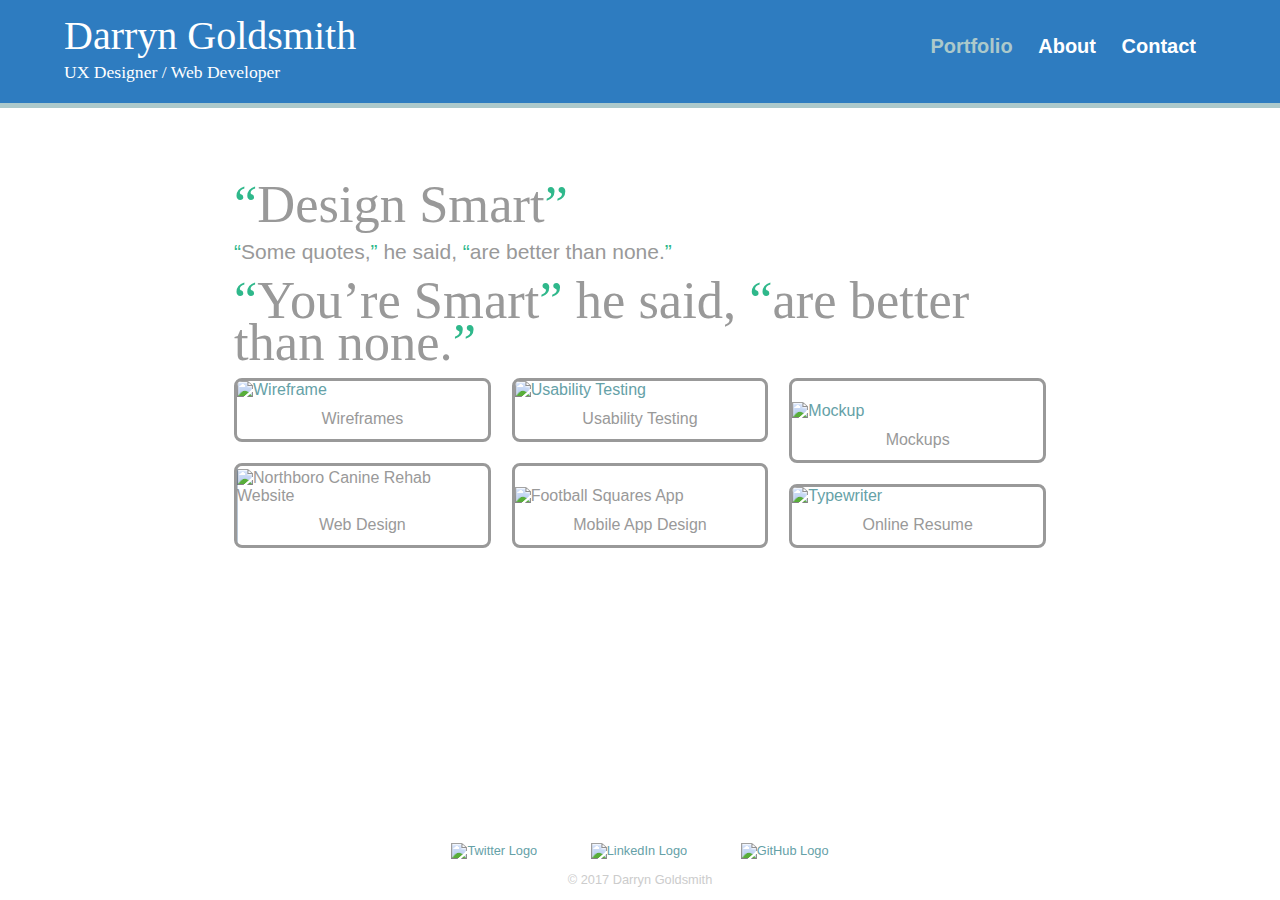
==== index.html @ 8bb469cf "More typography changes" ====
<!DOCTYPE html>
<html lang="en-US">
  <head>
    <script src="https://use.typekit.net/zjy1kaw.js"></script>
    <script>try{Typekit.load({ async: true });}catch(e){}</script>
    <meta charset="utf-8">
    <title>Portfolio - Darryn Goldsmith - UX Designer / Web Developer</title>
    <!--<link href='http://fonts.googleapis.com/css?family=Changa+One%7COpen+Sans:400,800' rel='stylesheet' type='text/css'>-->
    <link rel="stylesheet" href="css/normalize.css">
    <link rel="stylesheet" href="css/main.css">
    <link rel="stylesheet" href="css/grid.css">
    <link rel="stylesheet" href="css/media-queries.css">
    <link rel="stylesheet" href="css/interactions.css">
    <link rel="stylesheet" href="css/playground.css">
    <meta name="viewport" content="width=device-width, initial-scale=1.0">
  </head>
  <body>
    <header>
      <a href="index.html" id="home">
        <h1>Darryn Goldsmith</h1>
        <h2>UX Designer / Web Developer</h2>
      </a>
      <nav>
        <ul>
          <li><a href="index.html" class="selected">Portfolio</a></li>
          <li><a href="about.html">About</a></li>
          <li><a href="contact.html">Contact</a></li>
        </ul>
      </nav>
    </header>
    <div id="wrapper">
      <h1 class="zork"><span style="color:#2fb88b">“</span>Design Smart<span style="color:#2fb88b">”</span></h1>
      <q>Some quotes,</q> he said, <q>are better than none.</q>
      <h1 class="zork"><q>You’re Smart</q> he said, <q>are better than none.</q></h1>
      <div class="grid">
        <div class="wireframe card color">
          <a href="img/wireframe.png">
            <figure>
              <img src="img/wireframe.png" alt="Wireframe">
              <figcaption>Wireframes</figcaption>
            </figure>
            <div class="photo-overlay">
              <h3>WIREFRAMES</h3>
              <p>Designs are sketched quickly allowing immediate and meaningful feedback. Sketch-style wireframes help
                focus the conversation on content and interaction, not minute details.</p>
            </div>
          </a>
        </div>
        <div class="usability card color">
          <a href="img/testing.jpg">
            <figure>
              <img src="img/testing.jpg" alt="Usability Testing">
              <figcaption>Usability Testing</figcaption>
            </figure>
            <div class="photo-overlay">
              <h3>USABILITY TESTING</h3>
              <p>Tests help understand how users interact with the design and allow modifications before creating the final product.</p>
            </div>
          </a>
        </div>
        <div class="mockup card color">
          <a href="https://indd.adobe.com/view/da1ed19e-8f7f-4a84-9724-35ffbcd9054d">
            <figure>
              <img src="img/mockup.jpg" alt="Mockup">
              <figcaption>Mockups</figcaption>
            </figure>
            <div class="photo-overlay light">
              <h3>MOCKUPS</h3>
              <p>High-fidelity layouts help visualize style and inspire creativity with a greater emphasis on finer details.</p>
            </div>
          </a>
        </div>
        <div class="mobile slide card color">
        <!-- TODO: let's use JavaScript to make this selectable on touch devices -->
          <figure>
            <img src="img/party.jpg" alt="Football Squares App">
            <figcaption>Mobile App Design</figcaption>
          </figure>
          <div class="photo-overlay">
            <h3>MOBILE APP DESIGN</h3>
            <p>iOS design, development and consulting help to get your idea to the App Store with the least resistance.</p>
            <a href="https://youtu.be/G5rwhh_zbtA" class="button">
              YouTube Demo
            </a>
          </div>
        </div>
        <div class="web slide card color">
          <figure>
            <img src="img/ncrfc.jpg" alt="Northboro Canine Rehab Website">
            <figcaption>Web Design</figcaption>
          </figure>
          <div class="photo-overlay">
            <h3>WEB DESIGN</h3>
            <p>Research-driven strategy, art direction, and responsive design are the hallmarks for a successful site.</p>
            <a href="http://yournewcastle.design/" class="button">
              Rehab Site
            </a>
          </div>
        </div>
        <div class="resume card color">
          <a href="https://rev007.github.io/frontend-nanodegree-resume/">
            <figure>
              <img class="resume" src="img/resume.jpg" alt="Typewriter">
              <figcaption>Online Resume</figcaption>
            </figure>
          </a>
        </div>
      </div>
      <!--end .grid-->
    </div>
    <!--end #flex-container-->
      <footer>
        <a href="http://twitter.com/waltdoubler" target="_blank"><img src="img/twitter.svg" alt="Twitter Logo" class="social-icon"></a>
        <a href="http://linkedin.com/in/darryn-goldsmith" target="_blank"><img src="img/linkedin-wrap-darryn.png" alt="LinkedIn Logo" class="social-icon"></a>
        <a href="https://github.com/rev007" target="_blank"><img src="img/github-wrap-darryn.png" alt="GitHub Logo" class="social-icon"></a>
        <p>&copy; 2017 Darryn Goldsmith</p>
      </footer>
  </body>
</html>
---- css/main.css ----
/*********************
GENERAL
*********************/

* {
	box-sizing: border-box;
}

body {
  /*font-family: 'Open Sans', sans-serif; !* falls back to sans-serif if google is down *!*/
  display: flex;
  flex-direction: column;
  min-height: 100vh;
}

#wrapper {
  max-width: 940px;
  margin: 0 auto;
  padding: 0 5%;
  flex: 1;
}

a {
  text-decoration: none;
}

img {
  max-width: 100%; /* fill images to the size of the parent container */
}

h3 {
  margin: 0 0 1em 0;
}


/*********************
HEADING
*********************/

header {
  float: left;
  margin: 0 0 30px 0;
  padding: 5px 0 0 0;
  width: 100%;
}

#home {
  text-align: center;
  margin: 0;
}

h1 {
  margin: 15px 0;
}

h2 {
  margin: -5px 0 0;
}


/*********************
NAVIGATION
*********************/

nav {
  text-align: center;
  padding: 10px 0;
  margin: 20px 0 0;
}

nav ul {
  list-style: none;
  margin: 0 10px;
  padding: 0;
}

nav li {
  display: inline-block;
}

nav a {
  padding: 15px 10px;
}


/*********************
FOOTER
*********************/

footer {
  text-align: center;
  padding-top: 50px;
  color: #ccc;
}

.social-icon {
  width: 30px;
  height: 30px;
  margin: 0 15px;
}


/*********************
COLORS
*********************/

/* site body */
body {
  background-color: #fff;
  color: #999;
}

header {
  background: #2e7cc0;
  border-color: #599a68;
}

/* home link text */
h1, h2 {
  color: #fff;
}

/* other links */
a {
  color: #65a1a7;
}

/* nav link */
nav a, nav a:visited {
  color: #fff;
}

/* selected nav link */
nav a.selected, nav a:hover {
  color: #acc9cb;
  transition: 0.3s ease-out;
}


/*********************
PORTFOLIO PAGE
*********************/

.card {
  position: relative; /* used to set photo's overlay position */
  overflow: hidden; /* prevents transforms outside of the container */
  border: solid #999;
  border-radius: .5em;
}

figure {
  height: 100%;
  display: flex;
  flex-direction: column;
  justify-content: space-between;
}

figcaption {
  text-align: center;
  line-height: 2.5;
  color: #999;
}

.photo {
  height: 100%;
  display: flex;
  flex-direction: column;
  justify-content: flex-end;
}

/* ---- Photo Overlay ---- */

.photo-overlay {
  position: absolute;
  top: 0;
  right: 0;
  bottom: 0;
  left: 0;
  text-align: center;
  color: #fff;
  background: rgba(0,0,0, .5);
  padding: .3em;
  display: flex;
  flex-direction: column;
  justify-content: center;
  align-items: center;
}

/* overlay adjustments for images that are already dark */
.light {
  background: rgba(0,0,0, .4);
}

.slide .photo-overlay {
  opacity: 1;
  background: #345d88;
}

/* ---- Buttons ---- */

.button {
  color: #fff;
  font-weight: 700;
  display: block;
  text-align: center;
  text-decoration: none;
  padding: .3em .8em;
  background: #58a linear-gradient(hsla(0,0%,100%,.2), transparent);
  border-radius: .2em;
  box-shadow: 0 .05em .25em rgba(0,0,0,.5);
  text-shadow: 0 -.05em .05em rgba(0,0,0,.5);
  line-height: 1.5;
}


/*********************
ABOUT PAGE
*********************/

.profile-photo {
  display: block;
  max-width: 150px;
  margin: 0 auto 30px;
  border-radius: 100%;
}


/*********************
CONTACT PAGE
*********************/

.contact-info {
  list-style: none;
  padding: 0;
  margin: 0;
  font-size: 0.9em;
}

.contact-info a {
  display: block;
  min-height: 20px;
  width: fit-content;
  background-repeat: no-repeat;
  background-size: 20px 20px;
  padding: 0 0 0 30px;
  margin: 0 0 10px;
}

.contact-info li.phone a {
  background-image: url('../img/phone.svg');
}

.contact-info li.mail a {
  background-image: url('../img/mail.svg');
}

.contact-info li.twitter a {
  background-image: url('../img/twitter.svg');
}
---- css/grid.css ----
/*********************
FLEXBOX LAYOUT
*********************/

.grid {
    display: flex;
    flex-wrap: wrap;
    justify-content: center;
}

/*.grid > .card {*/
    /*flex: 1;*/
/*}*/

/*********************
GRID LAYOUT
*********************/

.grid {
    display: grid;
    grid-gap: 1em;
}

/*@media screen and (min-width: 30em) {*/
@media screen and (min-width: 480px) {

    .grid {
        grid-template-columns: 1fr 1fr;
    }

    .wireframe {
        grid-row: 1 / 3;
    }

    .usability {
        grid-row: 1 / 3;
    }

    .mockup {
        grid-row: 3 / 6;
    }

    .mobile {
        grid-row: 3 / 5;
    }

    .web {
        grid-row: 5 / 7;
        grid-column: 2 / 3;
    }

    .resume {
        grid-row: 6 / 7;
        grid-column: 1 / 2;
    }

}

/*@media screen and (min-width: 41em) {*/
@media screen and (min-width: 656px) {

    .grid {
        grid-template-columns: 1fr 1fr 1fr;
    }

    .wireframe {
        grid-row: 1 / 3;
    }

    .usability {
        grid-row: 1 / 3;
    }

    .mockup {
        grid-row: 1 / 4;
    }

    .slide {
        grid-row: 3 / 5;
    }

    .web {
        grid-column: 1 / 2;
    }

    .resume {
        grid-row: 4 / 5;
        grid-column: 3 / 4;
    }

}
---- css/media-queries.css ----
/*********************
MEDIA QUERIES
*********************/

/*@media screen and (min-width: 30em) {*/
@media screen and (min-width: 480px) {

  .social-icon {
    margin: 0 25px;
  }

  /*********************
  CONTACT PAGE
  *********************/

  #primary {
    width: 50%;
    float: left;
  }

  #secondary {
    width: 40%;
    float: right;
  }

  /*********************
  MATH FOR THREE COLUMN LAYOUT

  3 columns * (2.5% left margin + 2.5 right margin) = 15% space taken by margins

  100% - 15% = 85% left over

  85% / 3 = 28.333% note that you should resist rounding numbers like these off
  *********************/


  /*********************
  ABOUT PAGE
  *********************/

  .profile-photo {
    float: left;
    margin: 0 5% 80px 0;
  }

}

/*@media screen and (min-width: 41em) {*/
@media screen and (min-width: 656px) {


  /*********************
  HEADER
  *********************/

  nav {
    background: none;
    float: right;
    margin-right: 5%;
    text-align: right;
    width: 45%;
  }

  #home {
    float: left;
    margin-left: 5%;
    text-align: left;
  }

  h2 {
    margin-bottom: 20px;
  }

  header {
    border-bottom: 5px solid #acc9cb;
    margin-bottom: 60px;
  }

}
---- css/interactions.css ----
/***********************
TRANSITIONS & TRANSFORMS
***********************/

.card,
img {
    transition: .5s;
}

.card img {
    transform-origin: 0 0;
}

/* origin will scale to the word 'resume' on hover */
.card .resume {
    /*transform-origin: 100% 0;*/
    transform-origin: 100% 100%;
}

.card:hover {
    transform: scale(1.1);
}

/* scale should cover image caption which is replaced by overlay <h3> */
.card:hover img {
    transform: scale(1.24);
}

/* scale mockup less so it doesn't overlap adjacent card */
.card:hover .mockup {
    transform: scale(1.7);
}

/* scale resume more to do what??? */
.card:hover .resume {
    transform: scale(1.65);
}


/*********************
OVERLAY TRANSITIONS
*********************/

.photo-overlay {
    opacity: 0;
    transition: .5s;
}

.photo-overlay:hover {
    opacity: 1;
}

.slide .photo-overlay {
    transform: translateX(-100%);
}

.slide:hover .photo-overlay {
    transform: translateX(0);
}

.slide:hover img {
    transform: translateX(100%);
}


/*********************
BUTTON TRANSITIONS
*********************/

.button {
    opacity: 0;
    transition: opacity .2s .5s, background .2s .1s, box-shadow .3s 0s;
    transition-timing-function: ease-out;
}

.button:hover {
    background: rgba(74, 137, 202, 1);
    box-shadow: 0 0 0 2px rgba(255, 255, 255, .7);
}

.card:hover .button {
    opacity: 1;
}
---- css/playground.css ----
body {
    font-family: "source-sans-pro",sans-serif;
    font-weight: 400;
    font-style: normal;
}

#wrapper {
    font-size: 15px;
}

/*********************
HEADING
*********************/

h1,
h2,
h3 {
    font-family: 'jubilat', serif;
    font-weight: 400;
}

h1 {
    font-size: 1.75em;
    line-height: 0.8em;
}

h2 {
    font-size: 0.8em;
}


/*********************
NAVIGATION
*********************/

nav a {
    font-weight: 600;
}


/*********************
FOOTER
*********************/

footer {
    font-size: 0.8em;
}

/*********************
CARD
*********************/

.card {
    font-size: 1rem;
}

.button {
    font-weight: 600;
}


/*********************
MEDIA QUERIES
*********************/

/*@media screen and (min-width: 30em) {*/
/*@media screen and (min-width: 480px) {*/
/*}*/


/*and (min-width : 768px)*/
/*and (max-width : 1024px) {*/

@media only screen and (min-width: 641px) { /* min-width 40.063em, medium screens */

    /*body {*/
        /*font-weight: 400;*/
    /*}*/

    /*h3 {*/
        /*font-family: 'jubilat', serif;*/
    /*}*/

    #wrapper {
        font-weight: 300;
    }

    h1,
    h2 {
        font-family: 'jubilat-thin', serif;
    }

    h1 {
        font-size: 2.5em;
    }

    h2 {
        font-size: 1.1em;
    }

    nav {
        font-size: 1.25em;
    }

    #wrapper {
        font-size: 21px;
    }

}

/*@media screen and (min-width: 41em) {*/
/*@media screen and (min-width: 656px) {*/

@media only screen and (min-width: 1025px) { /* min-width 64.063em, large screens */

    body {
        /*font-size: 18px;*/
        font-weight: 300;
    }

    h1,
    h2,
    h3 {
        font-family: "jubilat-thin",serif;
    }

    /*h1 {*/
        /*font-size: 2.5em;*/
    /*}*/

    /*h2 {*/
        /*font-size: 1.1em;*/
    /*}*/

    /*nav {*/
        /*font-size: 1.25em;*/
    /*}*/

    /*#wrapper {*/
        /*font-size: 21px;*/
    /*}*/

}

.zork {
    color: #999;
}

q::before {
    content: "“";
    color: #2fb88b;
}

q::after {
    content: "”";
    color: #2fb88b;
}

.card {
    width: 30%;
    margin: 10px;
}

@supports (display: grid) {
    .card {
        width: initial;
        margin: initial;
    }

    figure {
        justify-content: flex-end;
    }
}
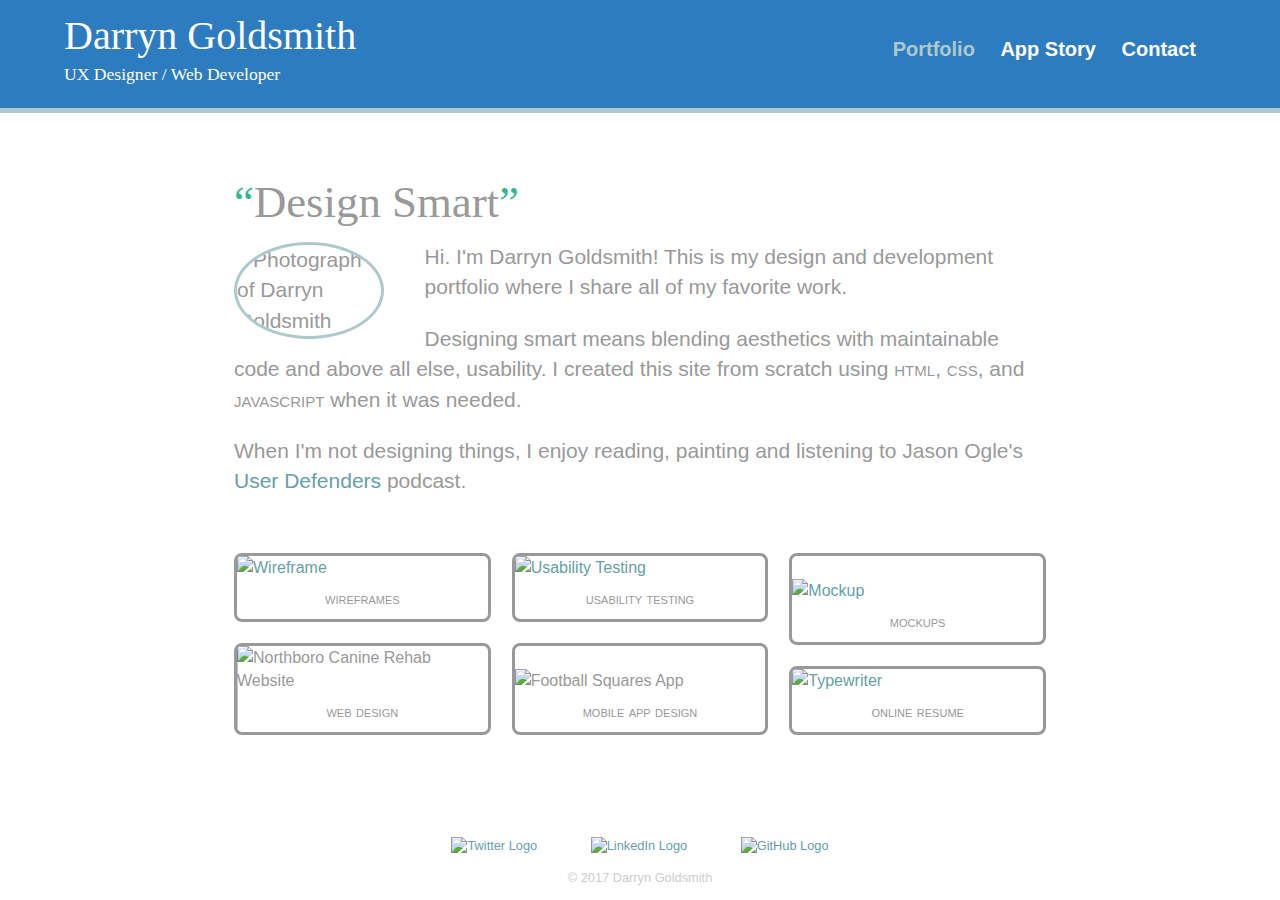
==== commit b04d83f4: "Moved about section to the portfolio section" ====
--- a/index.html
+++ b/index.html
@@ -23,21 +23,34 @@
       <nav>
         <ul>
           <li><a href="index.html" class="selected">Portfolio</a></li>
-          <li><a href="about.html">About</a></li>
+          <li><a href="story.html">App Story</a></li>
           <li><a href="contact.html">Contact</a></li>
         </ul>
       </nav>
     </header>
     <div id="wrapper">
-      <h1 class="zork"><span style="color:#2fb88b">“</span>Design Smart<span style="color:#2fb88b">”</span></h1>
-      <q>Some quotes,</q> he said, <q>are better than none.</q>
-      <h1 class="zork"><q>You’re Smart</q> he said, <q>are better than none.</q></h1>
+      <h1 class="quote"><q>Design Smart</q></h1>
+      <section>
+        <img src="img/darryn.jpg" alt="Photograph of Darryn Goldsmith" class="profile-photo">
+        <!--<h3 class="zork"><q>You’re Smart</q> he said, <q>are better than none.</q></h3>-->
+        <p>
+          Hi. I'm Darryn Goldsmith! This is my design and development portfolio where I share all of my favorite work.
+        </p>
+        <p>
+          Designing smart means blending aesthetics with maintainable code and above all else, usability.
+          I created this site from scratch using <span class="small-cap">html</span>, <span class="small-cap">css</span>,
+          and <span class="small-cap">javascript</span> when it was needed.
+        </p>
+        <p>
+          When I'm not designing things, I enjoy reading, painting and listening to Jason Ogle's <a href="http://userdefenders.com" target="_blank">User Defenders</a> podcast.
+        </p>
+      </section>
       <div class="grid">
         <div class="wireframe card color">
           <a href="img/wireframe.png">
             <figure>
               <img src="img/wireframe.png" alt="Wireframe">
-              <figcaption>Wireframes</figcaption>
+              <figcaption>wireframes</figcaption>
             </figure>
             <div class="photo-overlay">
               <h3>WIREFRAMES</h3>
@@ -50,7 +63,7 @@
           <a href="img/testing.jpg">
             <figure>
               <img src="img/testing.jpg" alt="Usability Testing">
-              <figcaption>Usability Testing</figcaption>
+              <figcaption>usability testing</figcaption>
             </figure>
             <div class="photo-overlay">
               <h3>USABILITY TESTING</h3>
@@ -62,7 +75,7 @@
           <a href="https://indd.adobe.com/view/da1ed19e-8f7f-4a84-9724-35ffbcd9054d">
             <figure>
               <img src="img/mockup.jpg" alt="Mockup">
-              <figcaption>Mockups</figcaption>
+              <figcaption>mockups</figcaption>
             </figure>
             <div class="photo-overlay light">
               <h3>MOCKUPS</h3>
@@ -74,7 +87,7 @@
         <!-- TODO: let's use JavaScript to make this selectable on touch devices -->
           <figure>
             <img src="img/party.jpg" alt="Football Squares App">
-            <figcaption>Mobile App Design</figcaption>
+            <figcaption>mobile app design</figcaption>
           </figure>
           <div class="photo-overlay">
             <h3>MOBILE APP DESIGN</h3>
@@ -87,7 +100,7 @@
         <div class="web slide card color">
           <figure>
             <img src="img/ncrfc.jpg" alt="Northboro Canine Rehab Website">
-            <figcaption>Web Design</figcaption>
+            <figcaption>web design</figcaption>
           </figure>
           <div class="photo-overlay">
             <h3>WEB DESIGN</h3>
@@ -101,7 +114,7 @@
           <a href="https://rev007.github.io/frontend-nanodegree-resume/">
             <figure>
               <img class="resume" src="img/resume.jpg" alt="Typewriter">
-              <figcaption>Online Resume</figcaption>
+              <figcaption>online resume</figcaption>
             </figure>
           </a>
         </div>
--- a/css/main.css
+++ b/css/main.css
@@ -38,7 +38,7 @@
 *********************/
 
 header {
-  float: left;
+  /*float: left;*/
   margin: 0 0 30px 0;
   padding: 5px 0 0 0;
   width: 100%;
@@ -221,7 +221,8 @@
   display: block;
   max-width: 150px;
   margin: 0 auto 30px;
-  border-radius: 100%;
+  border-radius: 50%;
+  border: 3px solid #acc9cb;
 }
 
 
--- a/css/media-queries.css
+++ b/css/media-queries.css
@@ -40,7 +40,7 @@
 
   .profile-photo {
     float: left;
-    margin: 0 5% 80px 0;
+    margin: 0 5% 0 0;
   }
 
 }
--- a/css/playground.css
+++ b/css/playground.css
@@ -2,15 +2,26 @@
     font-family: "source-sans-pro",sans-serif;
     font-weight: 400;
     font-style: normal;
+    line-height: 1.45;
 }
 
 #wrapper {
     font-size: 15px;
 }
 
+.grid {
+    padding-top: 35px;
+}
+
 /*********************
 HEADING
 *********************/
+
+header {
+    position: fixed;
+    top: 0;
+    z-index: 10;
+}
 
 h1,
 h2,
@@ -37,6 +48,14 @@
     font-weight: 600;
 }
 
+/*********************
+WRAPPER
+*********************/
+
+#wrapper {
+    padding-top: 170px;
+}
+
 
 /*********************
 FOOTER
@@ -58,28 +77,41 @@
     font-weight: 600;
 }
 
+/*********************
+OTHER
+*********************/
+
+.quote {
+    font-size: 1.5rem;
+    color: #999;
+}
+
+q::before {
+    content: "“";
+    color: #2fb88b;
+}
+
+q::after {
+    content: "”";
+    color: #2fb88b;
+}
+
+.card {
+    width: 30%;
+    margin: 10px;
+}
+
+figcaption,
+.small-cap {
+    font-variant: small-caps;
+}
+
 
 /*********************
 MEDIA QUERIES
 *********************/
 
-/*@media screen and (min-width: 30em) {*/
-/*@media screen and (min-width: 480px) {*/
-/*}*/
-
-
-/*and (min-width : 768px)*/
-/*and (max-width : 1024px) {*/
-
 @media only screen and (min-width: 641px) { /* min-width 40.063em, medium screens */
-
-    /*body {*/
-        /*font-weight: 400;*/
-    /*}*/
-
-    /*h3 {*/
-        /*font-family: 'jubilat', serif;*/
-    /*}*/
 
     #wrapper {
         font-weight: 300;
@@ -106,6 +138,10 @@
         font-size: 21px;
     }
 
+    .quote {
+        font-size: 2.5rem;
+    }
+
 }
 
 /*@media screen and (min-width: 41em) {*/
@@ -122,6 +158,10 @@
     h2,
     h3 {
         font-family: "jubilat-thin",serif;
+    }
+
+    .quote {
+        font-size: 2.8rem;
     }
 
     /*h1 {*/
@@ -142,25 +182,6 @@
 
 }
 
-.zork {
-    color: #999;
-}
-
-q::before {
-    content: "“";
-    color: #2fb88b;
-}
-
-q::after {
-    content: "”";
-    color: #2fb88b;
-}
-
-.card {
-    width: 30%;
-    margin: 10px;
-}
-
 @supports (display: grid) {
     .card {
         width: initial;
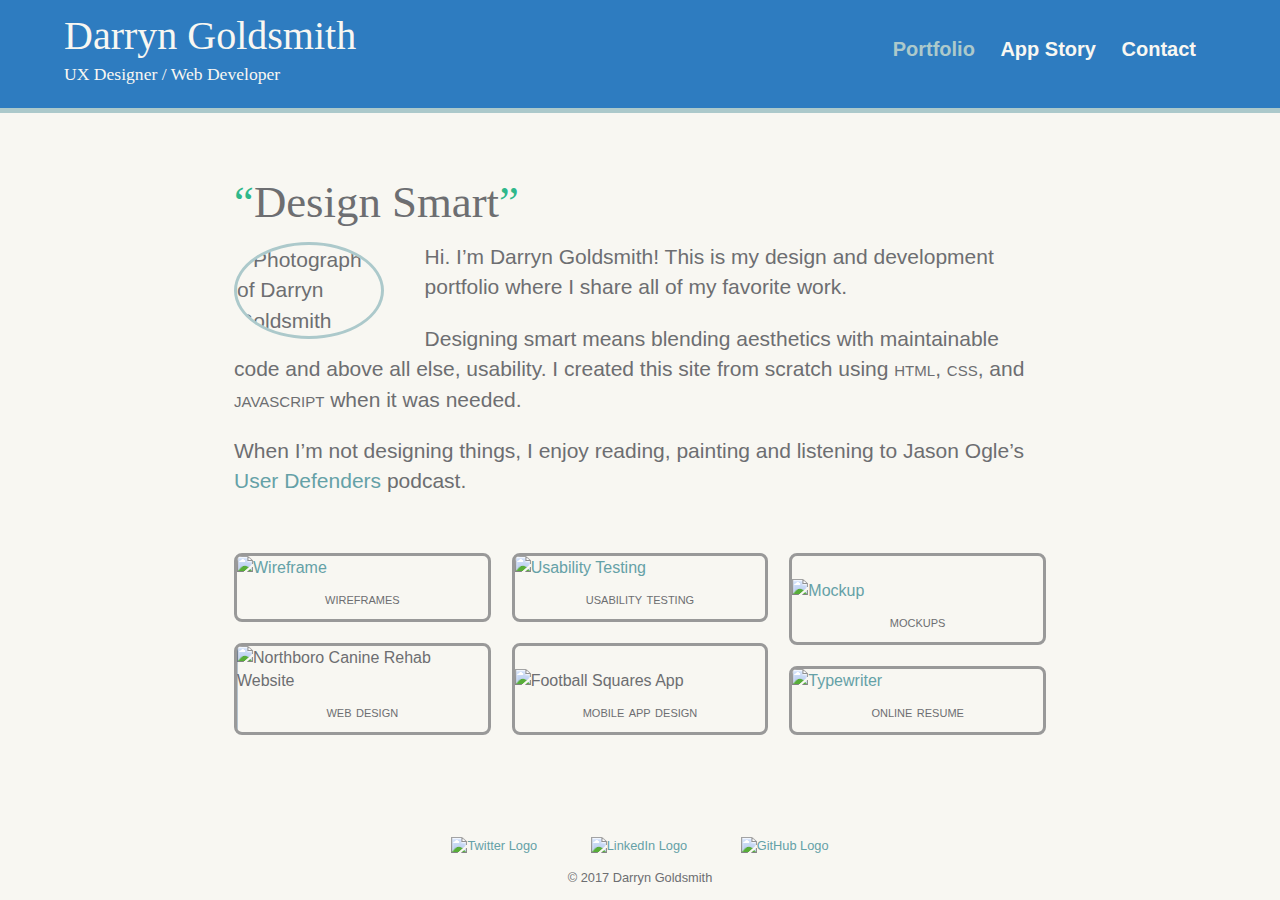
==== commit 1e5cf930: "Basic grid added" ====
--- a/index.html
+++ b/index.html
@@ -34,7 +34,7 @@
         <img src="img/darryn.jpg" alt="Photograph of Darryn Goldsmith" class="profile-photo">
         <!--<h3 class="zork"><q>You’re Smart</q> he said, <q>are better than none.</q></h3>-->
         <p>
-          Hi. I'm Darryn Goldsmith! This is my design and development portfolio where I share all of my favorite work.
+          Hi. I’m Darryn Goldsmith! This is my design and development portfolio where I share all of my favorite work.
         </p>
         <p>
           Designing smart means blending aesthetics with maintainable code and above all else, usability.
@@ -42,10 +42,10 @@
           and <span class="small-cap">javascript</span> when it was needed.
         </p>
         <p>
-          When I'm not designing things, I enjoy reading, painting and listening to Jason Ogle's <a href="http://userdefenders.com" target="_blank">User Defenders</a> podcast.
+          When I’m not designing things, I enjoy reading, painting and listening to Jason Ogle’s <a href="http://userdefenders.com" target="_blank">User Defenders</a> podcast.
         </p>
       </section>
-      <div class="grid">
+      <div id="portfolio-grid">
         <div class="wireframe card color">
           <a href="img/wireframe.png">
             <figure>
@@ -119,7 +119,7 @@
           </a>
         </div>
       </div>
-      <!--end .grid-->
+      <!--end .portfolio-grid-->
     </div>
     <!--end #flex-container-->
       <footer>
--- a/css/main.css
+++ b/css/main.css
@@ -90,7 +90,7 @@
 footer {
   text-align: center;
   padding-top: 50px;
-  color: #ccc;
+  color: #6d6e71;
 }
 
 .social-icon {
@@ -127,7 +127,8 @@
 
 /* nav link */
 nav a, nav a:visited {
-  color: #fff;
+  /*color: #fff;*/
+  color: #f8f7f2;
 }
 
 /* selected nav link */
@@ -140,6 +141,14 @@
 /*********************
 PORTFOLIO PAGE
 *********************/
+
+.profile-photo {
+  display: block;
+  max-width: 150px;
+  margin: 0 auto 30px;
+  border-radius: 50%;
+  border: 3px solid #acc9cb;
+}
 
 .card {
   position: relative; /* used to set photo's overlay position */
@@ -158,7 +167,7 @@
 figcaption {
   text-align: center;
   line-height: 2.5;
-  color: #999;
+  color: #6d6e71;
 }
 
 .photo {
@@ -214,14 +223,14 @@
 
 
 /*********************
-ABOUT PAGE
-*********************/
-
-.profile-photo {
-  display: block;
-  max-width: 150px;
-  margin: 0 auto 30px;
-  border-radius: 50%;
+STORY PAGE
+*********************/
+
+.story-football {
+  display: block;
+  max-width: 120px;
+  margin: 10px auto 30px;
+  border-radius: 7%;
   border: 3px solid #acc9cb;
 }
 
--- a/css/grid.css
+++ b/css/grid.css
@@ -2,7 +2,7 @@
 FLEXBOX LAYOUT
 *********************/
 
-.grid {
+#portfolio-grid {
     display: flex;
     flex-wrap: wrap;
     justify-content: center;
@@ -16,15 +16,27 @@
 GRID LAYOUT
 *********************/
 
-.grid {
+#portfolio-grid {
     display: grid;
     grid-gap: 1em;
+}
+
+#story-grid {
+    display: grid;
+    /*width: 100%;*/
+    /*max-width: 770px;*/
+    /*margin: 10% auto;*/
+    padding-top: 35px;
+    grid-template-columns: 1fr;
+    grid-template-rows: auto 200px 200px auto 200px 200px 200px auto 200px 200px auto;
+    /*grid-gap: 25px;*/
+    grid-gap: 1.5em;
 }
 
 /*@media screen and (min-width: 30em) {*/
 @media screen and (min-width: 480px) {
 
-    .grid {
+    #portfolio-grid {
         grid-template-columns: 1fr 1fr;
     }
 
@@ -59,7 +71,7 @@
 /*@media screen and (min-width: 41em) {*/
 @media screen and (min-width: 656px) {
 
-    .grid {
+    #portfolio-grid {
         grid-template-columns: 1fr 1fr 1fr;
     }
 
--- a/css/playground.css
+++ b/css/playground.css
@@ -3,13 +3,16 @@
     font-weight: 400;
     font-style: normal;
     line-height: 1.45;
+    /*color: #999;*/
+    color: #6d6e71;
+    background: #f8f7f2;
 }
 
 #wrapper {
     font-size: 15px;
 }
 
-.grid {
+#portfolio-grid {
     padding-top: 35px;
 }
 
@@ -21,6 +24,11 @@
     position: fixed;
     top: 0;
     z-index: 10;
+}
+
+header h1,
+header h2 {
+    color: #f8f7f2;
 }
 
 h1,
@@ -28,6 +36,8 @@
 h3 {
     font-family: 'jubilat', serif;
     font-weight: 400;
+    /*color: #f8f7f2;*/
+    color: #6d6e71;
 }
 
 h1 {
@@ -39,6 +49,11 @@
     font-size: 0.8em;
 }
 
+.photo-overlay h3 {
+    color: #fff;
+}
+
+
 
 /*********************
 NAVIGATION
@@ -83,7 +98,7 @@
 
 .quote {
     font-size: 1.5rem;
-    color: #999;
+    color: #6d6e71;
 }
 
 q::before {
@@ -106,6 +121,10 @@
     font-variant: small-caps;
 }
 
+.story-title {
+    text-align: center;
+}
+
 
 /*********************
 MEDIA QUERIES
@@ -128,6 +147,10 @@
 
     h2 {
         font-size: 1.1em;
+    }
+
+    h3 {
+        font-weight: 600;
     }
 
     nav {
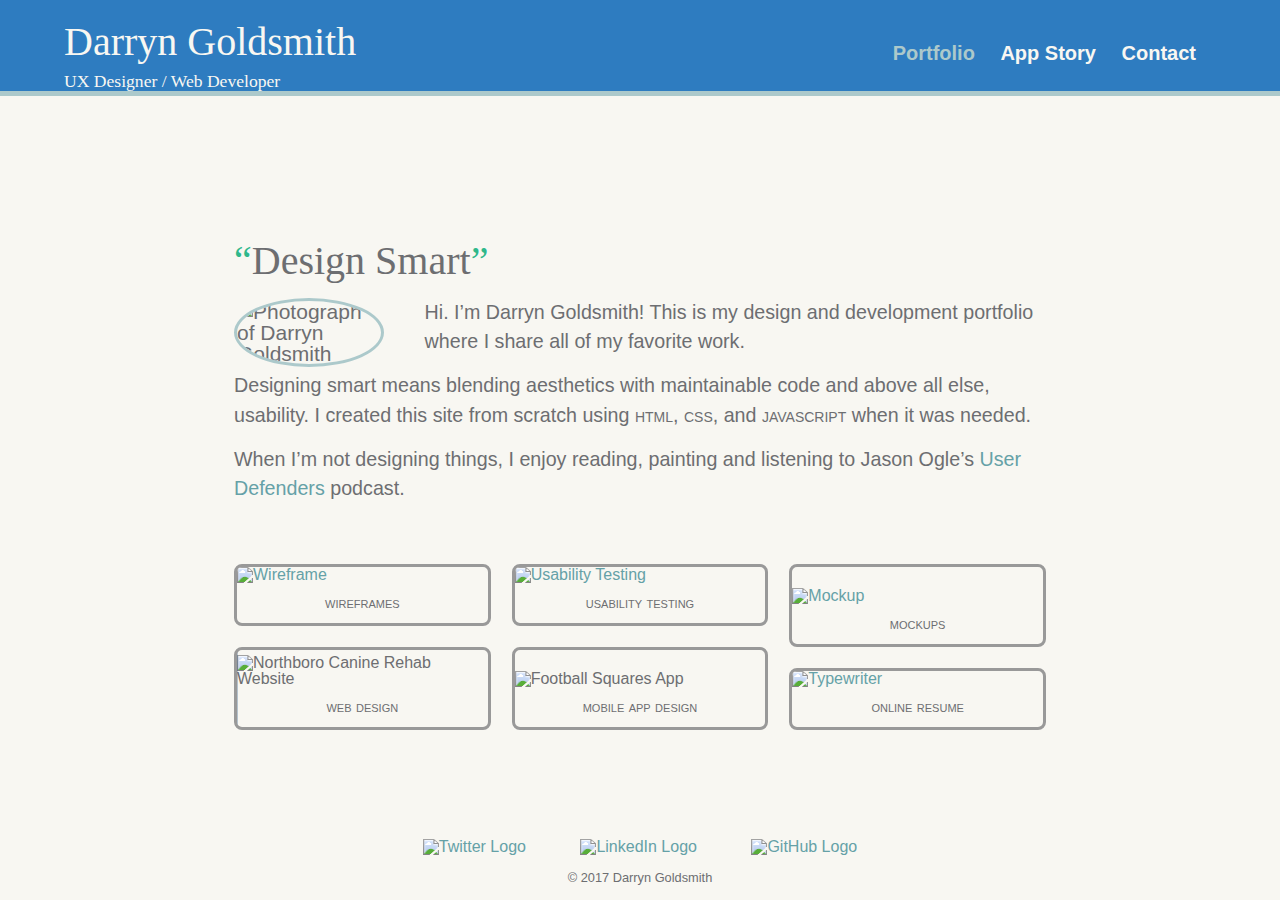
==== commit ce4c69ca: "Changes from pixels to ems" ====
--- a/index.html
+++ b/index.html
@@ -12,6 +12,7 @@
     <link rel="stylesheet" href="css/media-queries.css">
     <link rel="stylesheet" href="css/interactions.css">
     <link rel="stylesheet" href="css/playground.css">
+    <link rel="stylesheet" href="http://basehold.it/22">
     <meta name="viewport" content="width=device-width, initial-scale=1.0">
   </head>
   <body>
@@ -32,7 +33,6 @@
       <h1 class="quote"><q>Design Smart</q></h1>
       <section>
         <img src="img/darryn.jpg" alt="Photograph of Darryn Goldsmith" class="profile-photo">
-        <!--<h3 class="zork"><q>You’re Smart</q> he said, <q>are better than none.</q></h3>-->
         <p>
           Hi. I’m Darryn Goldsmith! This is my design and development portfolio where I share all of my favorite work.
         </p>
--- a/css/main.css
+++ b/css/main.css
@@ -7,7 +7,6 @@
 }
 
 body {
-  /*font-family: 'Open Sans', sans-serif; !* falls back to sans-serif if google is down *!*/
   display: flex;
   flex-direction: column;
   min-height: 100vh;
@@ -39,8 +38,7 @@
 
 header {
   /*float: left;*/
-  margin: 0 0 30px 0;
-  padding: 5px 0 0 0;
+  padding: .3125em 0 0 0;
   width: 100%;
 }
 
@@ -50,11 +48,9 @@
 }
 
 h1 {
-  margin: 15px 0;
 }
 
 h2 {
-  margin: -5px 0 0;
 }
 
 
@@ -64,8 +60,8 @@
 
 nav {
   text-align: center;
-  padding: 10px 0;
-  margin: 20px 0 0;
+  padding: .625em 0; /* 10px 0 */;
+  margin: 1.25em 0 0; /* 20px 0 0 */
 }
 
 nav ul {
@@ -88,9 +84,10 @@
 *********************/
 
 footer {
-  text-align: center;
-  padding-top: 50px;
-  color: #6d6e71;
+  /*text-align: center;*/
+  /*padding-top: 50px; !* 50px is desired padding-top on small screen *!*/
+  /*padding-top: 3.906em; !* 50px div 12.8px (font-size of footer at .8em) = 3.906 *!*/
+  /*color: #6d6e71;*/
 }
 
 .social-icon {
@@ -112,7 +109,7 @@
 
 header {
   background: #2e7cc0;
-  border-color: #599a68;
+  /*border-color: #599a68;*/
 }
 
 /* home link text */
@@ -127,7 +124,6 @@
 
 /* nav link */
 nav a, nav a:visited {
-  /*color: #fff;*/
   color: #f8f7f2;
 }
 
@@ -145,7 +141,7 @@
 .profile-photo {
   display: block;
   max-width: 150px;
-  margin: 0 auto 30px;
+  margin: 0 auto 1.875em; /* 0 auto 30px */
   border-radius: 50%;
   border: 3px solid #acc9cb;
 }
@@ -229,9 +225,10 @@
 .story-football {
   display: block;
   max-width: 120px;
-  margin: 10px auto 30px;
+  margin: .625em auto 1.875em; /* 10px auto 30px */
   border-radius: 7%;
-  border: 3px solid #acc9cb;
+  background: #acc9cb;
+  padding: .875em; /* 14px */
 }
 
 
@@ -253,7 +250,7 @@
   background-repeat: no-repeat;
   background-size: 20px 20px;
   padding: 0 0 0 30px;
-  margin: 0 0 10px;
+  margin: 0 0 .6944em; /* 0 0 10px */
 }
 
 .contact-info li.phone a {
--- a/css/grid.css
+++ b/css/grid.css
@@ -19,18 +19,6 @@
 #portfolio-grid {
     display: grid;
     grid-gap: 1em;
-}
-
-#story-grid {
-    display: grid;
-    /*width: 100%;*/
-    /*max-width: 770px;*/
-    /*margin: 10% auto;*/
-    padding-top: 35px;
-    grid-template-columns: 1fr;
-    grid-template-rows: auto 200px 200px auto 200px 200px 200px auto 200px 200px auto;
-    /*grid-gap: 25px;*/
-    grid-gap: 1.5em;
 }
 
 /*@media screen and (min-width: 30em) {*/
--- a/css/media-queries.css
+++ b/css/media-queries.css
@@ -73,7 +73,7 @@
 
   header {
     border-bottom: 5px solid #acc9cb;
-    margin-bottom: 60px;
+    /*margin-bottom: 60px;*/
   }
 
 }
--- a/css/playground.css
+++ b/css/playground.css
@@ -1,19 +1,41 @@
+html {
+    font-size: 100%;
+    line-height: 1;
+    -moz-text-size-adjust: 100%;
+    -ms-text-size-adjust: 100%;
+    -webkit-text-size-adjust: 100%;
+}
+
 body {
-    font-family: "source-sans-pro",sans-serif;
+    font-family: "source-sans-pro", sans-serif;
     font-weight: 400;
     font-style: normal;
-    line-height: 1.45;
-    /*color: #999;*/
+    /*line-height: 1.45;*/
     color: #6d6e71;
     background: #f8f7f2;
 }
 
-#wrapper {
-    font-size: 15px;
+/*#wrapper {*/
+    /*font-size: 15px;*/
+/*}*/
+
+p {
+    font-size: .9375em; /* 15px eyeball (based on parent of 16px) */
+    /* line-height: 1.45; */ /* 21.75px eyeball (this number multiplied by the element's font size of 15px) */
+    line-height: 1.493; /* .9375em x 1.45 = 1.359375 = 1.4 scale... 1.4 div .9375em = 1.493 */
+
+    /*
+        our new scale = 1.4
+        3/4 scale = 1.05
+        1/2 scale = .7
+        1/4 scale = .35
+     */
+
+    margin: .7465em 0; /* 1/2 line-height */
 }
 
 #portfolio-grid {
-    padding-top: 35px;
+    padding-top: 2.1875em; /* 35px */
 }
 
 /*********************
@@ -42,17 +64,34 @@
 
 h1 {
     font-size: 1.75em;
-    line-height: 0.8em;
+    line-height: .8;
+    margin: .5357em 0; /* 15px 0 */
 }
 
 h2 {
     font-size: 0.8em;
+    margin: -.391em 0 0; /* -5px */
+}
+
+h3 {
+    font-size: 1.3125em; /* font size of our paragraph x our scale (.9375em x 1.4) */
+    line-height: 1.333; /* 1-1/4 x baseline = 1.75... 1.75 div 1.3125em  = 1.333 */
 }
 
 .photo-overlay h3 {
     color: #fff;
 }
 
+/* underline h3 */
+#story-grid h3 {
+    display: inline-block;
+    margin-bottom: 0;
+    background: linear-gradient(#acc9cb, #acc9cb) no-repeat;
+    background-size: 100% 3px;
+    background-position: 0 1.15em;
+    text-shadow: .05em 0 white, -.05em 0 white;
+}
+
 
 
 /*********************
@@ -68,7 +107,7 @@
 *********************/
 
 #wrapper {
-    padding-top: 170px;
+    padding-top: 10.625em; /* 170px */
 }
 
 
@@ -77,7 +116,15 @@
 *********************/
 
 footer {
+    text-align: center;
+    /* padding-top: 50px; */ /* 50px is desired padding-top on small screen */
+    padding-top: 3.906em; /* 50px div 12.8px (font-size of footer at .8em) = 3.906 */
+}
+
+footer p {
     font-size: 0.8em;
+    margin: 1em 0; /* margin size is based on font-size of the element... 1em = THIS element's set font size */
+    color: #6d6e71;
 }
 
 /*********************
@@ -97,7 +144,7 @@
 *********************/
 
 .quote {
-    font-size: 1.5rem;
+    font-size: 1.5em; /* 24px */
     color: #6d6e71;
 }
 
@@ -111,9 +158,10 @@
     color: #2fb88b;
 }
 
+/* i lost track of what this was for. is it for fallback? */
 .card {
     width: 30%;
-    margin: 10px;
+    margin: .625em; /* 10px */
 }
 
 figcaption,
@@ -122,6 +170,13 @@
 }
 
 .story-title {
+    font: 600 1.5em "source-sans-pro", sans-serif;
+    text-align: center;
+    margin-top: -.2083em; /* -5px */
+    color: #acc9cb;
+}
+
+.story-subtitle {
     text-align: center;
 }
 
@@ -150,7 +205,7 @@
     }
 
     h3 {
-        font-weight: 600;
+        /*font-weight: 600;*/
     }
 
     nav {
@@ -184,7 +239,7 @@
     }
 
     .quote {
-        font-size: 2.8rem;
+        /*font-size: 2.8rem;*/
     }
 
     /*h1 {*/
@@ -215,3 +270,5 @@
         justify-content: flex-end;
     }
 }
+
+
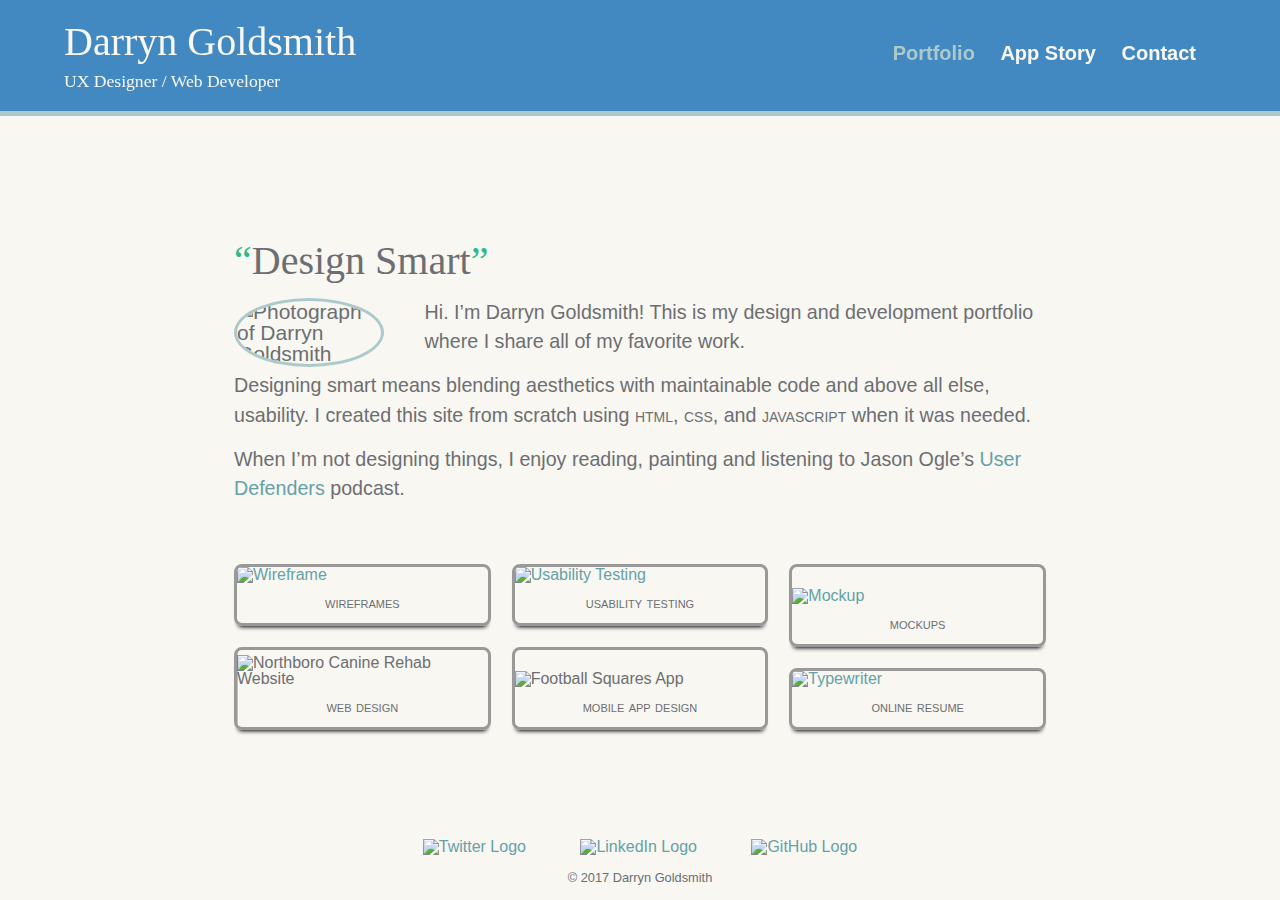
==== commit 61e16edc: "Partially cleaned... about to move media queries" ====
--- a/index.html
+++ b/index.html
@@ -67,7 +67,7 @@
             </figure>
             <div class="photo-overlay">
               <h3>USABILITY TESTING</h3>
-              <p>Tests help understand how users interact with the design and allow modifications before creating the final product.</p>
+              <p>Tests help to understand how users interact with the design and allow modifications before creating the final product.</p>
             </div>
           </a>
         </div>
--- a/css/main.css
+++ b/css/main.css
@@ -6,17 +6,34 @@
 	box-sizing: border-box;
 }
 
+html {
+  font-size: 100%;
+  line-height: 1;
+  -moz-text-size-adjust: 100%;
+  -ms-text-size-adjust: 100%;
+  -webkit-text-size-adjust: 100%;
+}
+
 body {
+  font-style: normal;
+  font-weight: 400;
+  font-family: "source-sans-pro", sans-serif;
   display: flex;
   flex-direction: column;
   min-height: 100vh;
 }
 
-#wrapper {
-  max-width: 940px;
-  margin: 0 auto;
-  padding: 0 5%;
-  flex: 1;
+p {
+  font-size: .9375em; /* 15px eyeball (based on parent of 16px) */
+  /* line-height: 1.45; */ /* 21.75px eyeball (this number multiplied by the element's font size of 15px) */
+  line-height: 1.493; /* .9375em x 1.45 = 1.359375 = 1.4 scale... 1.4 div .9375em = 1.493 */
+  margin: .7465em 0; /* 1/2 line-height */
+  /*
+      our new scale = 1.4
+      3/4 scale = 1.05
+      1/2 scale = .7
+      1/4 scale = .35
+   */
 }
 
 a {
@@ -27,17 +44,65 @@
   max-width: 100%; /* fill images to the size of the parent container */
 }
 
+h1,
+h2,
 h3 {
+  font-family: 'jubilat', serif;
+  font-weight: 400;
+}
+
+h1 {
+  font-size: 1.75em;
+  line-height: .8;
+  margin: .5357em 0; /* 15px 0 */
+}
+
+h2 {
+  font-size: 0.8em;
+  margin: -.391em 0 0; /* -5px */
+}
+
+h3 {
+  font-size: 1.3125em; /* font size of our paragraph x our scale (.9375em x 1.4) */
+  line-height: 1.333; /* 1-1/4 x baseline = 1.75... 1.75 div 1.3125em  = 1.333 */
   margin: 0 0 1em 0;
 }
 
 
 /*********************
-HEADING
+PSEUDO-ELEMENTS
+*********************/
+
+q::before {
+  content: "“";
+  color: #2fb88b;
+}
+
+q::after {
+  content: "”";
+  color: #2fb88b;
+}
+
+
+/*********************
+OTHER
+*********************/
+
+figcaption,
+.small-cap {
+  font-variant: small-caps;
+}
+
+
+/*********************
+HEADER
 *********************/
 
 header {
   /*float: left;*/
+  position: fixed;
+  top: 0;
+  z-index: 10;
   padding: .3125em 0 0 0;
   width: 100%;
 }
@@ -45,12 +110,6 @@
 #home {
   text-align: center;
   margin: 0;
-}
-
-h1 {
-}
-
-h2 {
 }
 
 
@@ -75,18 +134,37 @@
 }
 
 nav a {
+  font-weight: 600;
   padding: 15px 10px;
 }
 
 
 /*********************
+WRAPPER
+*********************/
+
+#wrapper {
+  flex: 1;
+  max-width: 940px;
+  margin: 0 auto;
+  padding: 0 5%;
+  padding: 10.625em 5% 0; /* 170px 5% 0 */
+}
+
+
+/*********************
 FOOTER
 *********************/
 
 footer {
-  /*text-align: center;*/
-  /*padding-top: 50px; !* 50px is desired padding-top on small screen *!*/
-  /*padding-top: 3.906em; !* 50px div 12.8px (font-size of footer at .8em) = 3.906 *!*/
+  text-align: center;
+  /* padding-top: 50px; */ /* 50px is desired padding-top on small screen */
+  padding-top: 3.125em; /* 50px div 16px (font-size of footer at 1em) = 3.125 */
+}
+
+footer p {
+  font-size: .8em;
+  margin: 1em 0; /* margin size is based on font-size of the element... 1em = THIS element's set font size */
   /*color: #6d6e71;*/
 }
 
@@ -103,18 +181,17 @@
 
 /* site body */
 body {
-  background-color: #fff;
-  color: #999;
+  color: #6d6e71;
+  background-color: #f8f7f2;
 }
 
 header {
-  background: #2e7cc0;
-  /*border-color: #599a68;*/
-}
-
-/* home link text */
-h1, h2 {
-  color: #fff;
+  background-color: hsla(207,61%,46%,.9);
+}
+
+h1,
+h2 {
+  color: #f8f7f2;
 }
 
 /* other links */
@@ -137,6 +214,11 @@
 /*********************
 PORTFOLIO PAGE
 *********************/
+
+.quote {
+  font-size: 1.5em; /* 24px */
+  color: #6d6e71;
+}
 
 .profile-photo {
   display: block;
@@ -146,11 +228,14 @@
   border: 3px solid #acc9cb;
 }
 
+/* TODO: See if you can remove font-size once your media queries are finalized */
 .card {
+  font-size: 1rem;
   position: relative; /* used to set photo's overlay position */
   overflow: hidden; /* prevents transforms outside of the container */
   border: solid #999;
   border-radius: .5em;
+  box-shadow: 0 5px 4px -4px black;
 }
 
 figure {
@@ -182,7 +267,7 @@
   bottom: 0;
   left: 0;
   text-align: center;
-  color: #fff;
+  color: white;
   background: rgba(0,0,0, .5);
   padding: .3em;
   display: flex;
@@ -191,6 +276,11 @@
   align-items: center;
 }
 
+.photo-overlay h3 {
+  font-size: 1.17em; /* returning to normalize.css value */
+  margin-bottom: 0;
+}
+
 /* overlay adjustments for images that are already dark */
 .light {
   background: rgba(0,0,0, .4);
@@ -202,13 +292,13 @@
 }
 
 /* ---- Buttons ---- */
-
 .button {
-  color: #fff;
-  font-weight: 700;
+  color: #f8f7f2;
+  font-weight: 600;
   display: block;
   text-align: center;
   text-decoration: none;
+  margin-top: 1em;
   padding: .3em .8em;
   background: #58a linear-gradient(hsla(0,0%,100%,.2), transparent);
   border-radius: .2em;
@@ -229,6 +319,27 @@
   border-radius: 7%;
   background: #acc9cb;
   padding: .875em; /* 14px */
+}
+
+.story-title {
+  font: 600 1.5em "source-sans-pro", sans-serif;
+  text-align: center;
+  margin-top: -.2083em; /* -5px */
+  color: #acc9cb;
+}
+
+.story-subtitle {
+  text-align: center;
+}
+
+/* underline h3 */
+#story-grid h3 {
+  display: inline-block;
+  margin-bottom: 0;
+  background: linear-gradient(#acc9cb, #acc9cb) no-repeat;
+  background-size: 100% 3px;
+  background-position: 0 1.15em;
+  text-shadow: .05em 0 white, -.05em 0 white;
 }
 
 
--- a/css/grid.css
+++ b/css/grid.css
@@ -19,6 +19,7 @@
 #portfolio-grid {
     display: grid;
     grid-gap: 1em;
+    padding-top: 2.1875em; /* 35px */
 }
 
 /*@media screen and (min-width: 30em) {*/
--- a/css/playground.css
+++ b/css/playground.css
@@ -1,184 +1,36 @@
-html {
-    font-size: 100%;
-    line-height: 1;
-    -moz-text-size-adjust: 100%;
-    -ms-text-size-adjust: 100%;
-    -webkit-text-size-adjust: 100%;
-}
-
-body {
-    font-family: "source-sans-pro", sans-serif;
-    font-weight: 400;
-    font-style: normal;
-    /*line-height: 1.45;*/
-    color: #6d6e71;
-    background: #f8f7f2;
-}
-
-/*#wrapper {*/
-    /*font-size: 15px;*/
-/*}*/
-
-p {
-    font-size: .9375em; /* 15px eyeball (based on parent of 16px) */
-    /* line-height: 1.45; */ /* 21.75px eyeball (this number multiplied by the element's font size of 15px) */
-    line-height: 1.493; /* .9375em x 1.45 = 1.359375 = 1.4 scale... 1.4 div .9375em = 1.493 */
-
-    /*
-        our new scale = 1.4
-        3/4 scale = 1.05
-        1/2 scale = .7
-        1/4 scale = .35
-     */
-
-    margin: .7465em 0; /* 1/2 line-height */
-}
-
-#portfolio-grid {
-    padding-top: 2.1875em; /* 35px */
-}
 
 /*********************
 HEADING
 *********************/
-
-header {
-    position: fixed;
-    top: 0;
-    z-index: 10;
-}
-
-header h1,
-header h2 {
-    color: #f8f7f2;
-}
-
-h1,
-h2,
-h3 {
-    font-family: 'jubilat', serif;
-    font-weight: 400;
-    /*color: #f8f7f2;*/
-    color: #6d6e71;
-}
-
-h1 {
-    font-size: 1.75em;
-    line-height: .8;
-    margin: .5357em 0; /* 15px 0 */
-}
-
-h2 {
-    font-size: 0.8em;
-    margin: -.391em 0 0; /* -5px */
-}
-
-h3 {
-    font-size: 1.3125em; /* font size of our paragraph x our scale (.9375em x 1.4) */
-    line-height: 1.333; /* 1-1/4 x baseline = 1.75... 1.75 div 1.3125em  = 1.333 */
-}
-
-.photo-overlay h3 {
-    color: #fff;
-}
-
-/* underline h3 */
-#story-grid h3 {
-    display: inline-block;
-    margin-bottom: 0;
-    background: linear-gradient(#acc9cb, #acc9cb) no-repeat;
-    background-size: 100% 3px;
-    background-position: 0 1.15em;
-    text-shadow: .05em 0 white, -.05em 0 white;
-}
-
-
-
 /*********************
 NAVIGATION
 *********************/
-
-nav a {
-    font-weight: 600;
-}
-
 /*********************
 WRAPPER
 *********************/
-
-#wrapper {
-    padding-top: 10.625em; /* 170px */
-}
-
-
 /*********************
 FOOTER
 *********************/
-
-footer {
-    text-align: center;
-    /* padding-top: 50px; */ /* 50px is desired padding-top on small screen */
-    padding-top: 3.906em; /* 50px div 12.8px (font-size of footer at .8em) = 3.906 */
-}
-
-footer p {
-    font-size: 0.8em;
-    margin: 1em 0; /* margin size is based on font-size of the element... 1em = THIS element's set font size */
-    color: #6d6e71;
-}
-
 /*********************
 CARD
 *********************/
+/*********************
+HOLD FOR NOW
+*********************/
 
-.card {
-    font-size: 1rem;
-}
-
-.button {
-    font-weight: 600;
-}
+/* i lost track of what this was for. is it for fallback? */
+/*.card {*/
+    /*width: 30%;*/
+    /*margin: .625em; !* 10px *!*/
+/*}*/
 
 /*********************
 OTHER
 *********************/
 
-.quote {
-    font-size: 1.5em; /* 24px */
-    color: #6d6e71;
-}
 
-q::before {
-    content: "“";
-    color: #2fb88b;
-}
 
-q::after {
-    content: "”";
-    color: #2fb88b;
-}
 
-/* i lost track of what this was for. is it for fallback? */
-.card {
-    width: 30%;
-    margin: .625em; /* 10px */
-}
-
-figcaption,
-.small-cap {
-    font-variant: small-caps;
-}
-
-.story-title {
-    font: 600 1.5em "source-sans-pro", sans-serif;
-    text-align: center;
-    margin-top: -.2083em; /* -5px */
-    color: #acc9cb;
-}
-
-.story-subtitle {
-    text-align: center;
-}
 
 
 /*********************
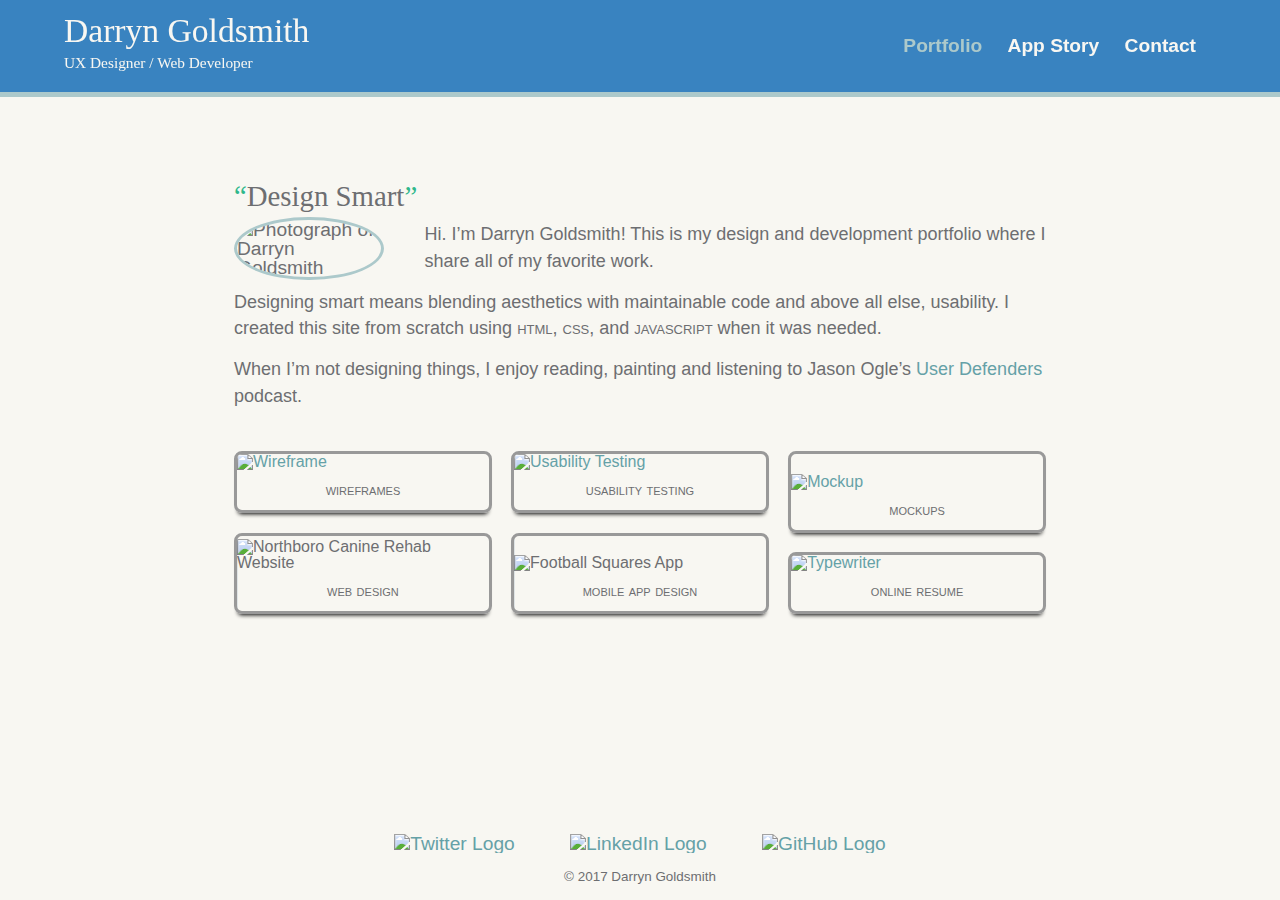
==== commit 391480b2: "Comics and print grids are setup" ====
--- a/index.html
+++ b/index.html
@@ -12,7 +12,7 @@
     <link rel="stylesheet" href="css/media-queries.css">
     <link rel="stylesheet" href="css/interactions.css">
     <link rel="stylesheet" href="css/playground.css">
-    <link rel="stylesheet" href="http://basehold.it/22">
+    <!--<link rel="stylesheet" href="http://basehold.it/22">-->
     <meta name="viewport" content="width=device-width, initial-scale=1.0">
   </head>
   <body>
@@ -30,20 +30,20 @@
       </nav>
     </header>
     <div id="wrapper">
-      <h1 class="quote"><q>Design Smart</q></h1>
       <section>
-        <img src="img/darryn.jpg" alt="Photograph of Darryn Goldsmith" class="profile-photo">
-        <p>
-          Hi. I’m Darryn Goldsmith! This is my design and development portfolio where I share all of my favorite work.
-        </p>
-        <p>
-          Designing smart means blending aesthetics with maintainable code and above all else, usability.
-          I created this site from scratch using <span class="small-cap">html</span>, <span class="small-cap">css</span>,
-          and <span class="small-cap">javascript</span> when it was needed.
-        </p>
-        <p>
-          When I’m not designing things, I enjoy reading, painting and listening to Jason Ogle’s <a href="http://userdefenders.com" target="_blank">User Defenders</a> podcast.
-        </p>
+        <h1 class="quote"><q>Design Smart</q></h1>
+          <img src="img/darryn.jpg" alt="Photograph of Darryn Goldsmith" class="profile-photo">
+          <p>
+            Hi. I’m Darryn Goldsmith! This is my design and development portfolio where I share all of my favorite work.
+          </p>
+          <p>
+            Designing smart means blending aesthetics with maintainable code and above all else, usability.
+            I created this site from scratch using <span class="small-cap">html</span>, <span class="small-cap">css</span>,
+            and <span class="small-cap">javascript</span> when it was needed.
+          </p>
+          <p>
+            When I’m not designing things, I enjoy reading, painting and listening to Jason Ogle’s <a href="http://userdefenders.com" target="_blank">User Defenders</a> podcast.
+          </p>
       </section>
       <div id="portfolio-grid">
         <div class="wireframe card color">
--- a/css/main.css
+++ b/css/main.css
@@ -54,12 +54,14 @@
 h1 {
   font-size: 1.75em;
   line-height: .8;
-  margin: .5357em 0; /* 15px 0 */
+  /* margin: .5357em 0; */ /* 15px 0 */
+  margin: .5357em 0 10px; /* 15px 0 */
 }
 
 h2 {
   font-size: 0.8em;
-  margin: -.391em 0 0; /* -5px */
+  /* margin: -.391em 0 0; */ /* -5px */
+  margin: 0 0 0; /* -5px */
 }
 
 h3 {
@@ -103,7 +105,8 @@
   position: fixed;
   top: 0;
   z-index: 10;
-  padding: .3125em 0 0 0;
+  /*padding: .3125em 0 1.3125em 0;*/
+  padding: 0 0 .6875em 0;
   width: 100%;
 }
 
@@ -119,8 +122,9 @@
 
 nav {
   text-align: center;
-  padding: .625em 0; /* 10px 0 */;
-  margin: 1.25em 0 0; /* 20px 0 0 */
+  /* padding: .625em 0; */ /* 10px 0 */;
+  /*margin: 1.25em 0 0; !* 20px 0 0 *!*/
+  margin: 1.875em 0 0; /* 30px 0 0 */
 }
 
 nav ul {
@@ -147,8 +151,7 @@
   flex: 1;
   max-width: 940px;
   margin: 0 auto;
-  padding: 0 5%;
-  padding: 10.625em 5% 0; /* 170px 5% 0 */
+  padding: 9.625em 5% 0; /* 154px 5% 0 */
 }
 
 
@@ -163,7 +166,7 @@
 }
 
 footer p {
-  font-size: .8em;
+  font-size: .7em;
   margin: 1em 0; /* margin size is based on font-size of the element... 1em = THIS element's set font size */
   /*color: #6d6e71;*/
 }
@@ -186,7 +189,8 @@
 }
 
 header {
-  background-color: hsla(207,61%,46%,.9);
+  background-color: hsla(207,61%,46%,.95);
+  border-bottom: 3px solid #acc9cb;
 }
 
 h1,
@@ -314,7 +318,7 @@
 
 .story-football {
   display: block;
-  max-width: 120px;
+  max-width: 90px;
   margin: .625em auto 1.875em; /* 10px auto 30px */
   border-radius: 7%;
   background: #acc9cb;
@@ -332,14 +336,13 @@
   text-align: center;
 }
 
-/* underline h3 */
-#story-grid h3 {
+.underline {
   display: inline-block;
   margin-bottom: 0;
   background: linear-gradient(#acc9cb, #acc9cb) no-repeat;
   background-size: 100% 3px;
-  background-position: 0 1.15em;
-  text-shadow: .05em 0 white, -.05em 0 white;
+  background-position: 0 1.1em;
+  text-shadow: .05em 0 white, -.05em 0 white; /* respects descenders */
 }
 
 
--- a/css/grid.css
+++ b/css/grid.css
@@ -19,7 +19,18 @@
 #portfolio-grid {
     display: grid;
     grid-gap: 1em;
-    padding-top: 2.1875em; /* 35px */
+    /* padding-top: 2.1875em; */ /* 35px */
+}
+
+@supports (display: grid) {
+    .card {
+        width: initial;
+        margin: initial;
+    }
+
+    figure {
+        justify-content: flex-end;
+    }
 }
 
 /*@media screen and (min-width: 30em) {*/
--- a/css/media-queries.css
+++ b/css/media-queries.css
@@ -46,19 +46,16 @@
 }
 
 /*@media screen and (min-width: 41em) {*/
-@media screen and (min-width: 656px) {
-
+/*@media screen and (min-width: 656px) {*/
+@media screen and (min-width: 641px) { /* min-width 40.063em, medium screens */
 
   /*********************
   HEADER
   *********************/
 
-  nav {
-    background: none;
-    float: right;
-    margin-right: 5%;
-    text-align: right;
-    width: 45%;
+  header {
+    border-bottom-width: 5px;
+    /*margin-bottom: 60px;*/
   }
 
   #home {
@@ -67,13 +64,44 @@
     text-align: left;
   }
 
-  h2 {
-    margin-bottom: 20px;
+  nav {
+    background: none;
+    float: right;
+    margin-right: 5%;
+    /*font-size: 1.25em;*/
+    text-align: right;
+    width: 45%;
   }
 
-  header {
-    border-bottom: 5px solid #acc9cb;
-    /*margin-bottom: 60px;*/
+  h1,
+  h2 {
+    font-family: 'jubilat-thin', serif;
+  }
+
+  /* TODO: See if you can get rid of these font size adjustments */
+
+  .quote {
+    /*font-size: 2.5rem;*/
+  }
+
+  #wrapper {
+    /*font-size: 21px;*/
+    font-weight: 300;
   }
 
 }
+
+@media only screen and (min-width: 1025px) { /* min-width 64.063em, large screens */
+
+  body {
+    /*font-size: 18px;*/
+    font-weight: 300;
+  }
+
+  h1,
+  h2,
+  h3 {
+    font-family: "jubilat-thin",serif;
+  }
+
+}
--- a/css/playground.css
+++ b/css/playground.css
@@ -1,6 +1,6 @@
 
 /*********************
-HEADING
+HEADER
 *********************/
 /*********************
 NAVIGATION
@@ -15,6 +15,22 @@
 CARD
 *********************/
 /*********************
+OTHER
+*********************/
+section {
+    margin-bottom: 2.1875em;
+}
+
+.quote {
+    margin-top: 0;
+}
+/*********************
+CARTOON
+*********************/
+.panel p {
+    margin: 0;
+}
+/*********************
 HOLD FOR NOW
 *********************/
 
@@ -24,14 +40,6 @@
     /*margin: .625em; !* 10px *!*/
 /*}*/
 
-/*********************
-OTHER
-*********************/
-
-
-
-
-
 
 /*********************
 MEDIA QUERIES
@@ -39,38 +47,41 @@
 
 @media only screen and (min-width: 641px) { /* min-width 40.063em, medium screens */
 
-    #wrapper {
-        font-weight: 300;
-    }
-
-    h1,
-    h2 {
-        font-family: 'jubilat-thin', serif;
+    header {
+        padding-bottom: 1.116em; /* 25px */
     }
 
     h1 {
-        font-size: 2.5em;
+        /*margin: 21px 0 8px 0;*/
+        /*margin-bottom: 8px;*/
+        margin-bottom: .3em;
+        /*padding: 0;*/
     }
 
     h2 {
-        font-size: 1.1em;
+        /*margin: 0;*/
+        /*padding: 0;*/
     }
 
-    h3 {
-        /*font-weight: 600;*/
+    /*nav {*/
+        /*!* margin: 1.7em 5% 0 0; *! !* 42px 5% 0 0 *!*/
+        /*!*padding: .625em 0;*!*/
+        /*padding: 0;*/
+    /*}*/
+
+    #wrapper {
+        /*font-weight: 300;*/
+        padding-top: 6.5em;
     }
 
-    nav {
-        font-size: 1.25em;
+    body {
+        /*font-size: 107.1428571428571%;*/
+        font-size: 120%;
     }
 
-    #wrapper {
-        font-size: 21px;
-    }
 
-    .quote {
-        font-size: 2.5rem;
-    }
+
+
 
 }
 
@@ -79,48 +90,12 @@
 
 @media only screen and (min-width: 1025px) { /* min-width 64.063em, large screens */
 
-    body {
-        /*font-size: 18px;*/
-        font-weight: 300;
+    #wrapper {
+        padding-top: 185px;
     }
-
-    h1,
-    h2,
-    h3 {
-        font-family: "jubilat-thin",serif;
-    }
-
-    .quote {
-        /*font-size: 2.8rem;*/
-    }
-
-    /*h1 {*/
-        /*font-size: 2.5em;*/
-    /*}*/
-
-    /*h2 {*/
-        /*font-size: 1.1em;*/
-    /*}*/
-
-    /*nav {*/
-        /*font-size: 1.25em;*/
-    /*}*/
-
-    /*#wrapper {*/
-        /*font-size: 21px;*/
-    /*}*/
 
 }
 
-@supports (display: grid) {
-    .card {
-        width: initial;
-        margin: initial;
-    }
-
-    figure {
-        justify-content: flex-end;
-    }
-}
 
 
+
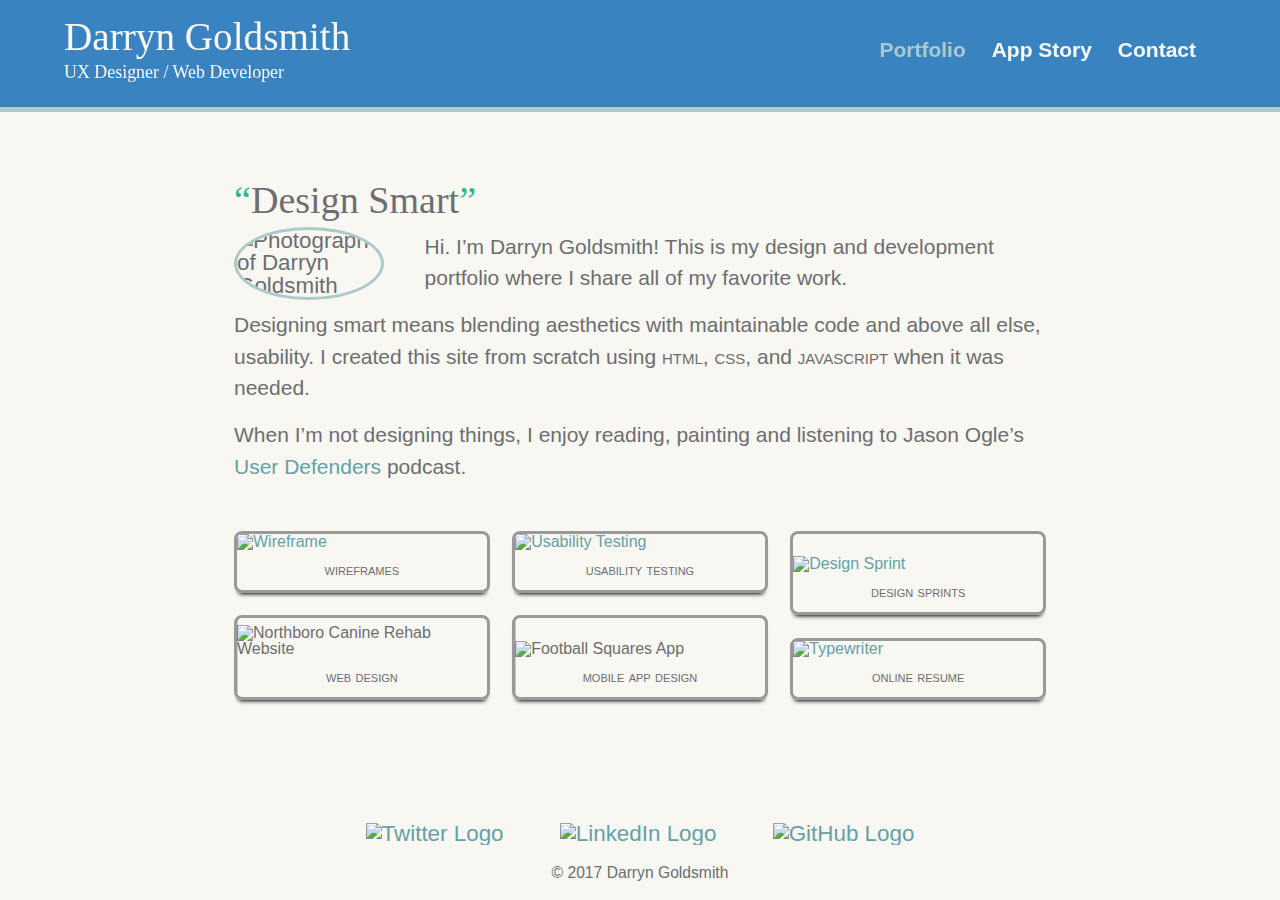
==== commit 47570ec2: "Research content added" ====
--- a/index.html
+++ b/index.html
@@ -31,7 +31,7 @@
     </header>
     <div id="wrapper">
       <section>
-        <h1 class="quote"><q>Design Smart</q></h1>
+        <h1 class="smart-quote"><q>Design Smart</q></h1>
           <img src="img/darryn.jpg" alt="Photograph of Darryn Goldsmith" class="profile-photo">
           <p>
             Hi. I’m Darryn Goldsmith! This is my design and development portfolio where I share all of my favorite work.
@@ -50,7 +50,7 @@
           <a href="img/wireframe.png">
             <figure>
               <img src="img/wireframe.png" alt="Wireframe">
-              <figcaption>wireframes</figcaption>
+              <figcaption class="small-cap">wireframes</figcaption>
             </figure>
             <div class="photo-overlay">
               <h3>WIREFRAMES</h3>
@@ -63,7 +63,7 @@
           <a href="img/testing.jpg">
             <figure>
               <img src="img/testing.jpg" alt="Usability Testing">
-              <figcaption>usability testing</figcaption>
+              <figcaption class="small-cap">usability testing</figcaption>
             </figure>
             <div class="photo-overlay">
               <h3>USABILITY TESTING</h3>
@@ -71,15 +71,15 @@
             </div>
           </a>
         </div>
-        <div class="mockup card color">
-          <a href="https://indd.adobe.com/view/da1ed19e-8f7f-4a84-9724-35ffbcd9054d">
+        <div class="sprint card color">
+          <a href="img/sprint.jpg">
             <figure>
-              <img src="img/mockup.jpg" alt="Mockup">
-              <figcaption>mockups</figcaption>
+              <img src="img/sprint.jpg" alt="Design Sprint">
+              <figcaption class="small-cap">design sprints</figcaption>
             </figure>
-            <div class="photo-overlay light">
-              <h3>MOCKUPS</h3>
-              <p>High-fidelity layouts help visualize style and inspire creativity with a greater emphasis on finer details.</p>
+            <div class="photo-overlay">
+              <h3>DESIGN SPRINTS</h3>
+              <p>The Design Sprint process helps test ideas and produce better products, services, and strategies, faster.</p>
             </div>
           </a>
         </div>
@@ -87,7 +87,7 @@
         <!-- TODO: let's use JavaScript to make this selectable on touch devices -->
           <figure>
             <img src="img/party.jpg" alt="Football Squares App">
-            <figcaption>mobile app design</figcaption>
+            <figcaption class="small-cap">mobile app design</figcaption>
           </figure>
           <div class="photo-overlay">
             <h3>MOBILE APP DESIGN</h3>
@@ -100,7 +100,7 @@
         <div class="web slide card color">
           <figure>
             <img src="img/ncrfc.jpg" alt="Northboro Canine Rehab Website">
-            <figcaption>web design</figcaption>
+            <figcaption class="small-cap">web design</figcaption>
           </figure>
           <div class="photo-overlay">
             <h3>WEB DESIGN</h3>
@@ -114,7 +114,7 @@
           <a href="https://rev007.github.io/frontend-nanodegree-resume/">
             <figure>
               <img class="resume" src="img/resume.jpg" alt="Typewriter">
-              <figcaption>online resume</figcaption>
+              <figcaption class="small-cap">online resume</figcaption>
             </figure>
           </a>
         </div>
--- a/css/main.css
+++ b/css/main.css
@@ -25,7 +25,7 @@
 
 p {
   font-size: .9375em; /* 15px eyeball (based on parent of 16px) */
-  /* line-height: 1.45; */ /* 21.75px eyeball (this number multiplied by the element's font size of 15px) */
+  /* line-height: 1.45; */ /* = 21.75px eyeball (desired line-height multiplied by the element's font size of 15px) */
   line-height: 1.493; /* .9375em x 1.45 = 1.359375 = 1.4 scale... 1.4 div .9375em = 1.493 */
   margin: .7465em 0; /* 1/2 line-height */
   /*
@@ -90,7 +90,6 @@
 OTHER
 *********************/
 
-figcaption,
 .small-cap {
   font-variant: small-caps;
 }
@@ -219,9 +218,10 @@
 PORTFOLIO PAGE
 *********************/
 
-.quote {
-  font-size: 1.5em; /* 24px */
+.smart-quote {
+  font-size: 1.7em;
   color: #6d6e71;
+  margin-top: 0;
 }
 
 .profile-photo {
@@ -243,10 +243,8 @@
 }
 
 figure {
-  height: 100%;
   display: flex;
   flex-direction: column;
-  justify-content: space-between;
 }
 
 figcaption {
@@ -285,6 +283,7 @@
   margin-bottom: 0;
 }
 
+/* TODO: Can probably remove this. No images are using it as of now. */
 /* overlay adjustments for images that are already dark */
 .light {
   background: rgba(0,0,0, .4);
--- a/css/grid.css
+++ b/css/grid.css
@@ -28,7 +28,8 @@
         margin: initial;
     }
 
-    figure {
+    .card figure {
+        height: 100%;
         justify-content: flex-end;
     }
 }
@@ -48,7 +49,7 @@
         grid-row: 1 / 3;
     }
 
-    .mockup {
+    .sprint {
         grid-row: 3 / 6;
     }
 
@@ -83,7 +84,7 @@
         grid-row: 1 / 3;
     }
 
-    .mockup {
+    .sprint {
         grid-row: 1 / 4;
     }
 
--- a/css/media-queries.css
+++ b/css/media-queries.css
@@ -69,6 +69,7 @@
     float: right;
     margin-right: 5%;
     /*font-size: 1.25em;*/
+    font-size: .9375em; /* 21px */
     text-align: right;
     width: 45%;
   }
--- a/css/interactions.css
+++ b/css/interactions.css
@@ -26,8 +26,8 @@
     transform: scale(1.24);
 }
 
-/* scale mockup less so it doesn't overlap adjacent card */
-.card:hover .mockup {
+/* scale design sprint less so it doesn't overlap adjacent card */
+.card:hover .sprint {
     transform: scale(1.7);
 }
 
--- a/css/playground.css
+++ b/css/playground.css
@@ -15,6 +15,26 @@
 CARD
 *********************/
 /*********************
+BASELINE
+*********************/
+.baseline {
+    position: absolute;
+    top: 0; left: 0;
+    width: 100%;
+}
+
+.baseline div {
+    position: relative;
+    /*top: -2px; left: 0;*/
+    top: 0; left: 0;
+    /*height: 1.3em;*/
+    height: 22.395px;
+    border-top: 1px solid #ccc;
+    border-bottom: 1px solid #ccc;
+    /*margin: 1.3em 0;*/
+    margin: 1.493em 0;
+}
+/*********************
 OTHER
 *********************/
 section {
@@ -30,6 +50,23 @@
 .panel p {
     margin: 0;
 }
+/*********************
+PRINT
+*********************/
+.column img {
+    display: block;
+    /*margin: 16px auto 16px;*/
+    /*margin: auto;*/
+}
+
+.whitespace {
+    margin-top: 2.1875em;
+}
+/*!* flexbox centering *!*/
+/*.panel-3 {*/
+/*display: flex;*/
+/*align-items: center;*/
+/*}*/
 /*********************
 HOLD FOR NOW
 *********************/
@@ -63,11 +100,11 @@
         /*padding: 0;*/
     }
 
-    /*nav {*/
-        /*!* margin: 1.7em 5% 0 0; *! !* 42px 5% 0 0 *!*/
-        /*!*padding: .625em 0;*!*/
+    nav {
+        /* margin: 1.7em 5% 0 0; */ /* 42px 5% 0 0 */
+        /*padding: .625em 0;*/
         /*padding: 0;*/
-    /*}*/
+    }
 
     #wrapper {
         /*font-weight: 300;*/
@@ -76,7 +113,7 @@
 
     body {
         /*font-size: 107.1428571428571%;*/
-        font-size: 120%;
+        font-size: 140%; /* this was at 120% before i changed it */
     }
 
 
